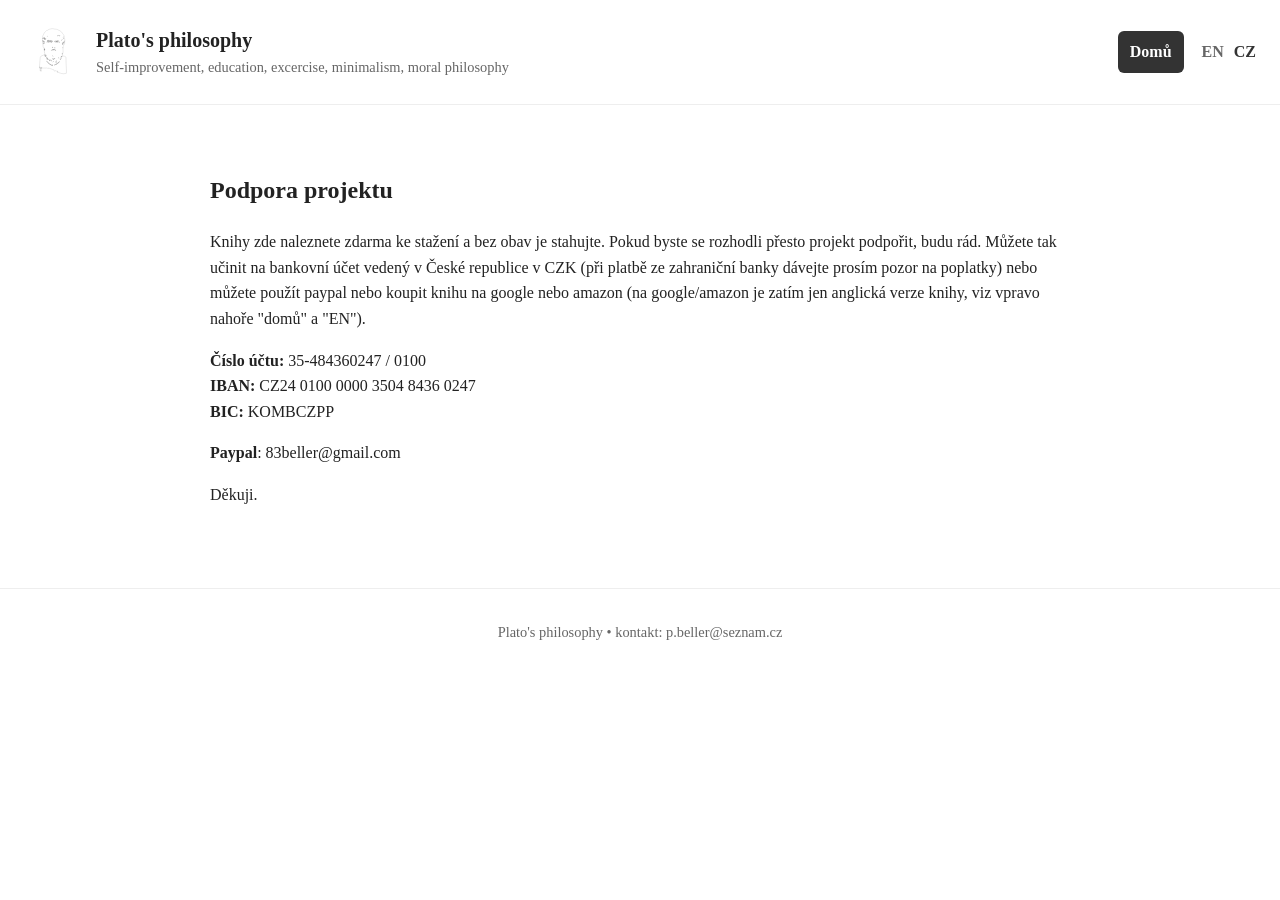
==== donate-cs.html @ 15babc49 "index is now english version" ====
<!doctype html>
<html lang="cs">
<head>
  <!-- Google tag (gtag.js) -->
  <script async src="https://www.googletagmanager.com/gtag/js?id=G-R5ME9G4DLS"></script>
  <script>
    window.dataLayer = window.dataLayer || [];
    function gtag(){dataLayer.push(arguments);}
    gtag('js', new Date());
    gtag('config', 'G-R5ME9G4DLS');
  </script>

  <meta charset="utf-8" />
  <meta name="viewport" content="width=device-width,initial-scale=1" />
  <title>Platónova filosofie — Podpora projektu</title>
  <link rel="icon" href="./favicon.svg" type="image/svg+xml">
  <link rel="stylesheet" href="index.css">
</head>
<body>


  <header class="site-header">
    <div class="brand">
      <img src="./foto/plato/in-louvre/02-56px-no-border.svg" class="logo" width="56" height="56" alt="Plato in louvre">
      <div>
        <h1>Plato's philosophy</h1>
        <p class="tag">Self-improvement, education, excercise, minimalism, moral philosophy</p>
      </div>
    </div>

    <nav class="top-right">
      <a class="home-link" href="index-cs.html">Domů</a>
      <div class="lang-switch">
        <a href="donate-en.html">EN</a>
        <a href="donate-cs.html" class="active">CZ</a>
      </div>
    </nav>
  </header>


  <main class="container">

    <section class="intro">
      <h2>Podpora projektu</h2>
      <p>
        Knihy zde naleznete zdarma ke stažení a bez obav je stahujte. Pokud byste se rozhodli přesto projekt podpořit, budu rád. Můžete tak učinit na bankovní účet vedený v České republice v CZK (při platbě ze zahraniční banky dávejte prosím pozor na poplatky) nebo můžete použít paypal nebo koupit knihu na google nebo amazon (na google/amazon je zatím jen anglická verze knihy, viz vpravo nahoře "domů" a "EN").
      </p>

      <p><strong>Číslo účtu:</strong> 35-484360247 / 0100<br>
      <strong>IBAN:</strong> CZ24 0100 0000 3504 8436 0247<br>
      <strong>BIC:</strong> KOMBCZPP</p>

      <p><strong>Paypal</strong>: 83beller&#64;gmail&#46;com</p>

      <p>Děkuji.</p>
    </section>

  </main>


  <footer class="site-footer">
    <p>Plato's philosophy • kontakt: p&#46;beller&#64;seznam&#46;cz</p>
  </footer>


</body>
</html>
---- index.css ----
:root {
  --bg: #fff;
  --text: #222;
  --muted: #666;
  --accent: #333;
  --maxw: 900px;
  font-family: "Georgia", serif;
  color-scheme: light;
}

* {
  box-sizing: border-box;
}

body {
  margin: 0;
  background: var(--bg);
  color: var(--text);
  line-height: 1.6;
}

.site-header {
  display: flex;
  justify-content: space-between;
  align-items: center;
  padding: 24px;
  border-bottom: 1px solid #eee;
}

.brand {
  display: flex;
  gap: 16px;
  align-items: center;
}

.brand h1 {
  margin: 0;
  font-size: 1.25rem;
}

.brand .tag {
  margin: 0;
  color: var(--muted);
  font-size: 0.9rem;
}

.logo {
  flex: 0 0 56px;
}

.top-right {
  display: flex;
  align-items: center;
  gap: 12px;
}

.lang-switch a {
  margin-left: 6px;
  text-decoration: none;
  color: var(--muted);
  font-weight: 600;
}

.lang-switch a.active {
  color: var(--accent);
}

.donate {
  padding: 8px 12px;
  background: #333;
  color: #fff;
  text-decoration: none;
  border-radius: 6px;
  font-weight: 700;
}

.home-link {
  padding: 8px 12px;
  background: #333;
  color: white;
  text-decoration: none;
  border-radius: 6px;
  font-weight: 700;
}

.container {
  max-width: var(--maxw);
  margin: 36px auto;
  padding: 30px 20px 0;
}

.intro h2 {
  margin-top: 0;
  font-family: Georgia, serif;
}

.books {
  margin-top: 58px;
}

.book {
  display: flex;
  gap: 18px;
  align-items: center;
  padding: 14px 0;
  border-top: 1px solid #f2f2f2;
}

.book:first-of-type {
  border-top: none;
}

.book-ico {
  flex: 0 0 64px;
}

.meta h4 {
  margin: 0 0 6px 0;
}

.meta p {
  margin: 0 0 10px 0;
  color: var(--muted);
}

.actions {
  display: flex;
  gap: 10px;
  align-items: center;
  flex-wrap: wrap;
}

.download {
  display: inline-block;
  padding: 8px 12px;
  background: #333;
  color: #fff;
  text-decoration: none;
  border-radius: 6px;
  font-weight: 700;
}

.download.google {
  color: #E5F3FF;
}
.download.google:hover {
  color: #5A94E6;
}

.download.amazon {
  color: #FFF9F2;
}
.download.amazon:hover {
  color: #FF7A26;
}

.donate-small {
  display: inline-block;
  padding: 6px 10px;
  background: #fdfdfd transparent;
  border: 1px solid #ccc;
  color: #333;
  text-decoration: none;
  border-radius: 6px;
  font-weight: 700;
}
.donate-small:hover {
  transition: box-shadow 0.3s linear;
  box-shadow:
    0 0 5px 5px rgba(220, 220, 220, 0.45)
}

.site-footer {
  border-top: 1px solid #eee;
  margin-top: 80px;
  padding: 18px;
  text-align: center;
  color: var(--muted);
  font-size: 0.9rem;
}

.quote {
  margin-bottom: 0.1rem;
}

.quote > .inner-quote {
  display: block;
  margin-left: 1rem;
  font-style: italic;
}

.quote + .signature {
  margin-top: 0rem;
}

@media (max-width: 640px) {
  .book {
    gap: 12px;
  }

  .brand h1 {
    font-size: 1rem;
  }
}

@media (max-width: 340px) {
  .book-ico {display: none}
}
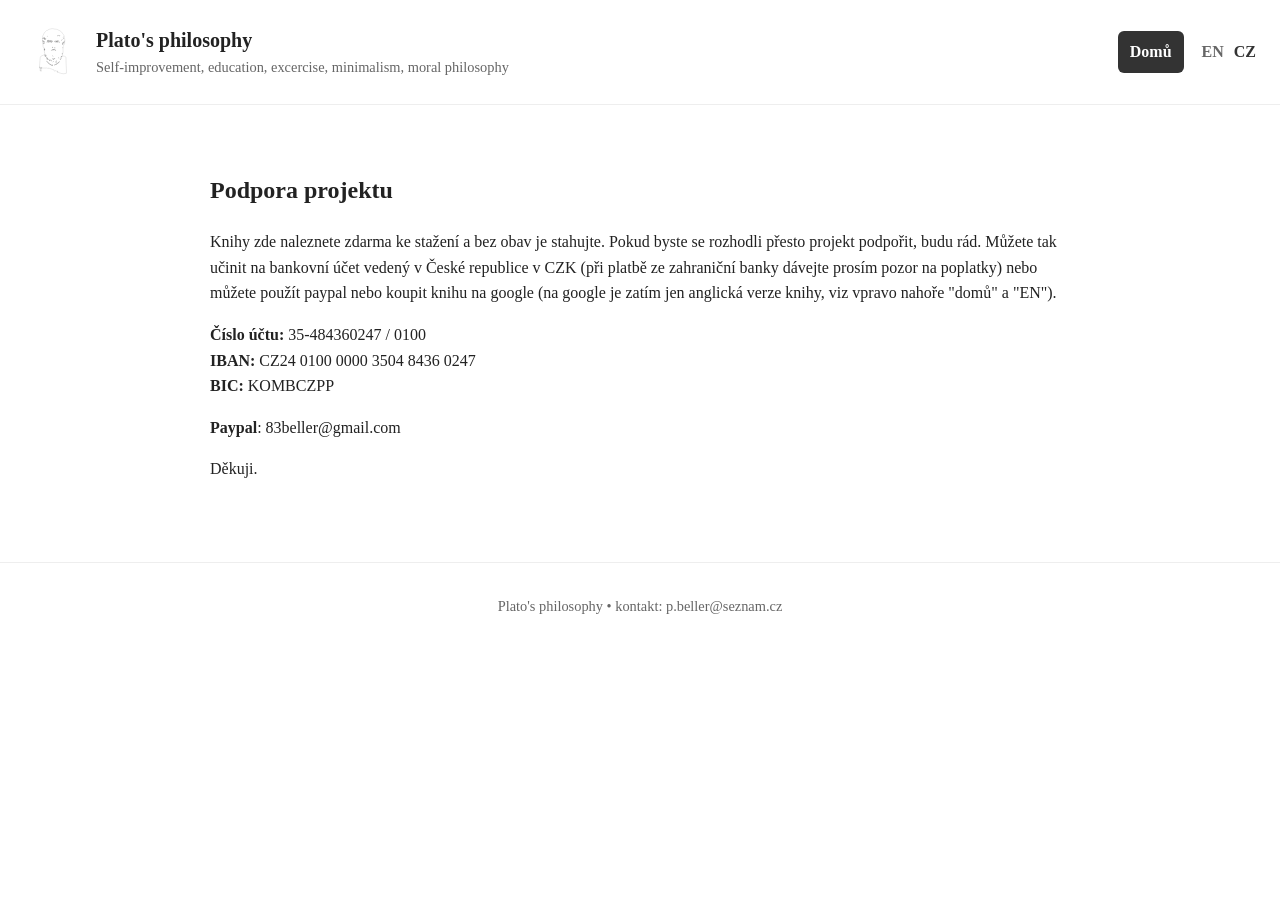
==== commit eadb5264: "remove amazon from donate" ====
--- a/donate-cs.html
+++ b/donate-cs.html
@@ -43,7 +43,7 @@
     <section class="intro">
       <h2>Podpora projektu</h2>
       <p>
-        Knihy zde naleznete zdarma ke stažení a bez obav je stahujte. Pokud byste se rozhodli přesto projekt podpořit, budu rád. Můžete tak učinit na bankovní účet vedený v České republice v CZK (při platbě ze zahraniční banky dávejte prosím pozor na poplatky) nebo můžete použít paypal nebo koupit knihu na google nebo amazon (na google/amazon je zatím jen anglická verze knihy, viz vpravo nahoře "domů" a "EN").
+        Knihy zde naleznete zdarma ke stažení a bez obav je stahujte. Pokud byste se rozhodli přesto projekt podpořit, budu rád. Můžete tak učinit na bankovní účet vedený v České republice v CZK (při platbě ze zahraniční banky dávejte prosím pozor na poplatky) nebo můžete použít paypal nebo koupit knihu na google<!-- nebo amazon--> (na google<!--/amazon--> je zatím jen anglická verze knihy, viz vpravo nahoře "domů" a "EN").
       </p>
 
       <p><strong>Číslo účtu:</strong> 35-484360247 / 0100<br>
